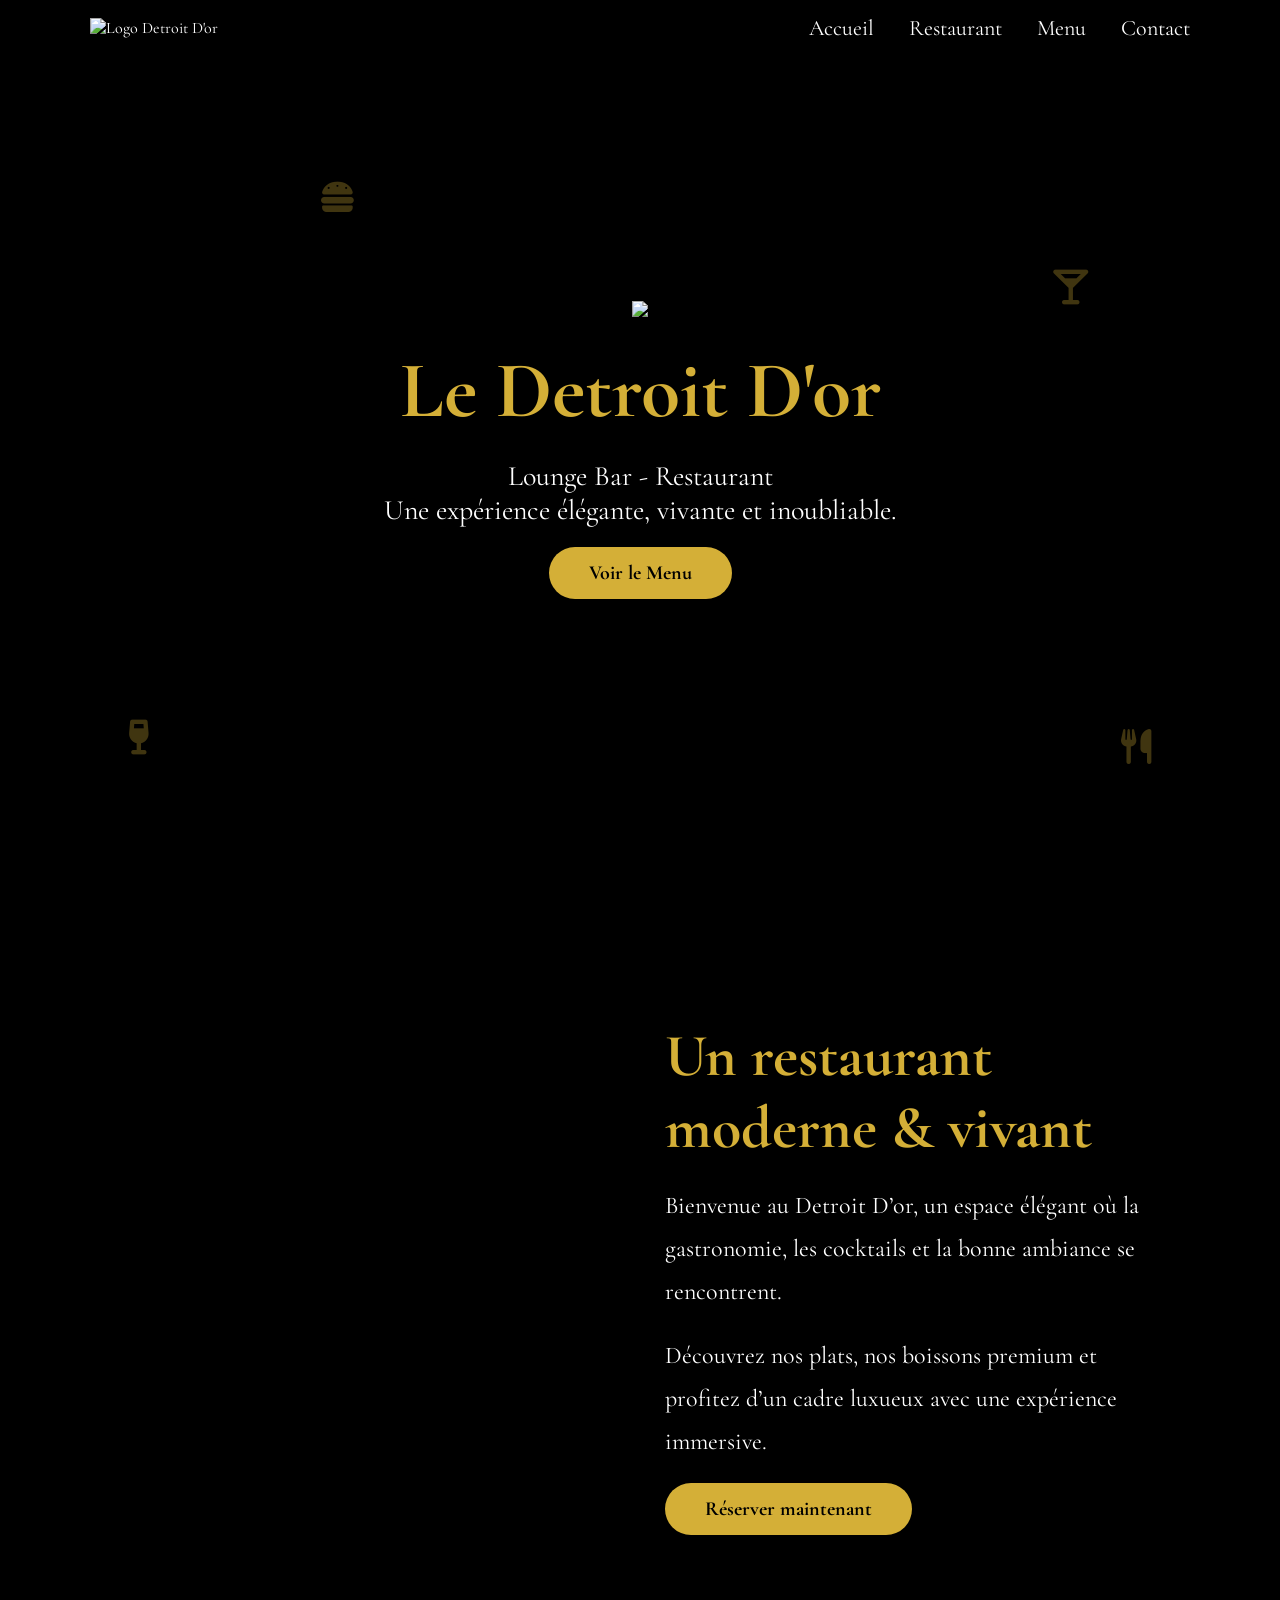
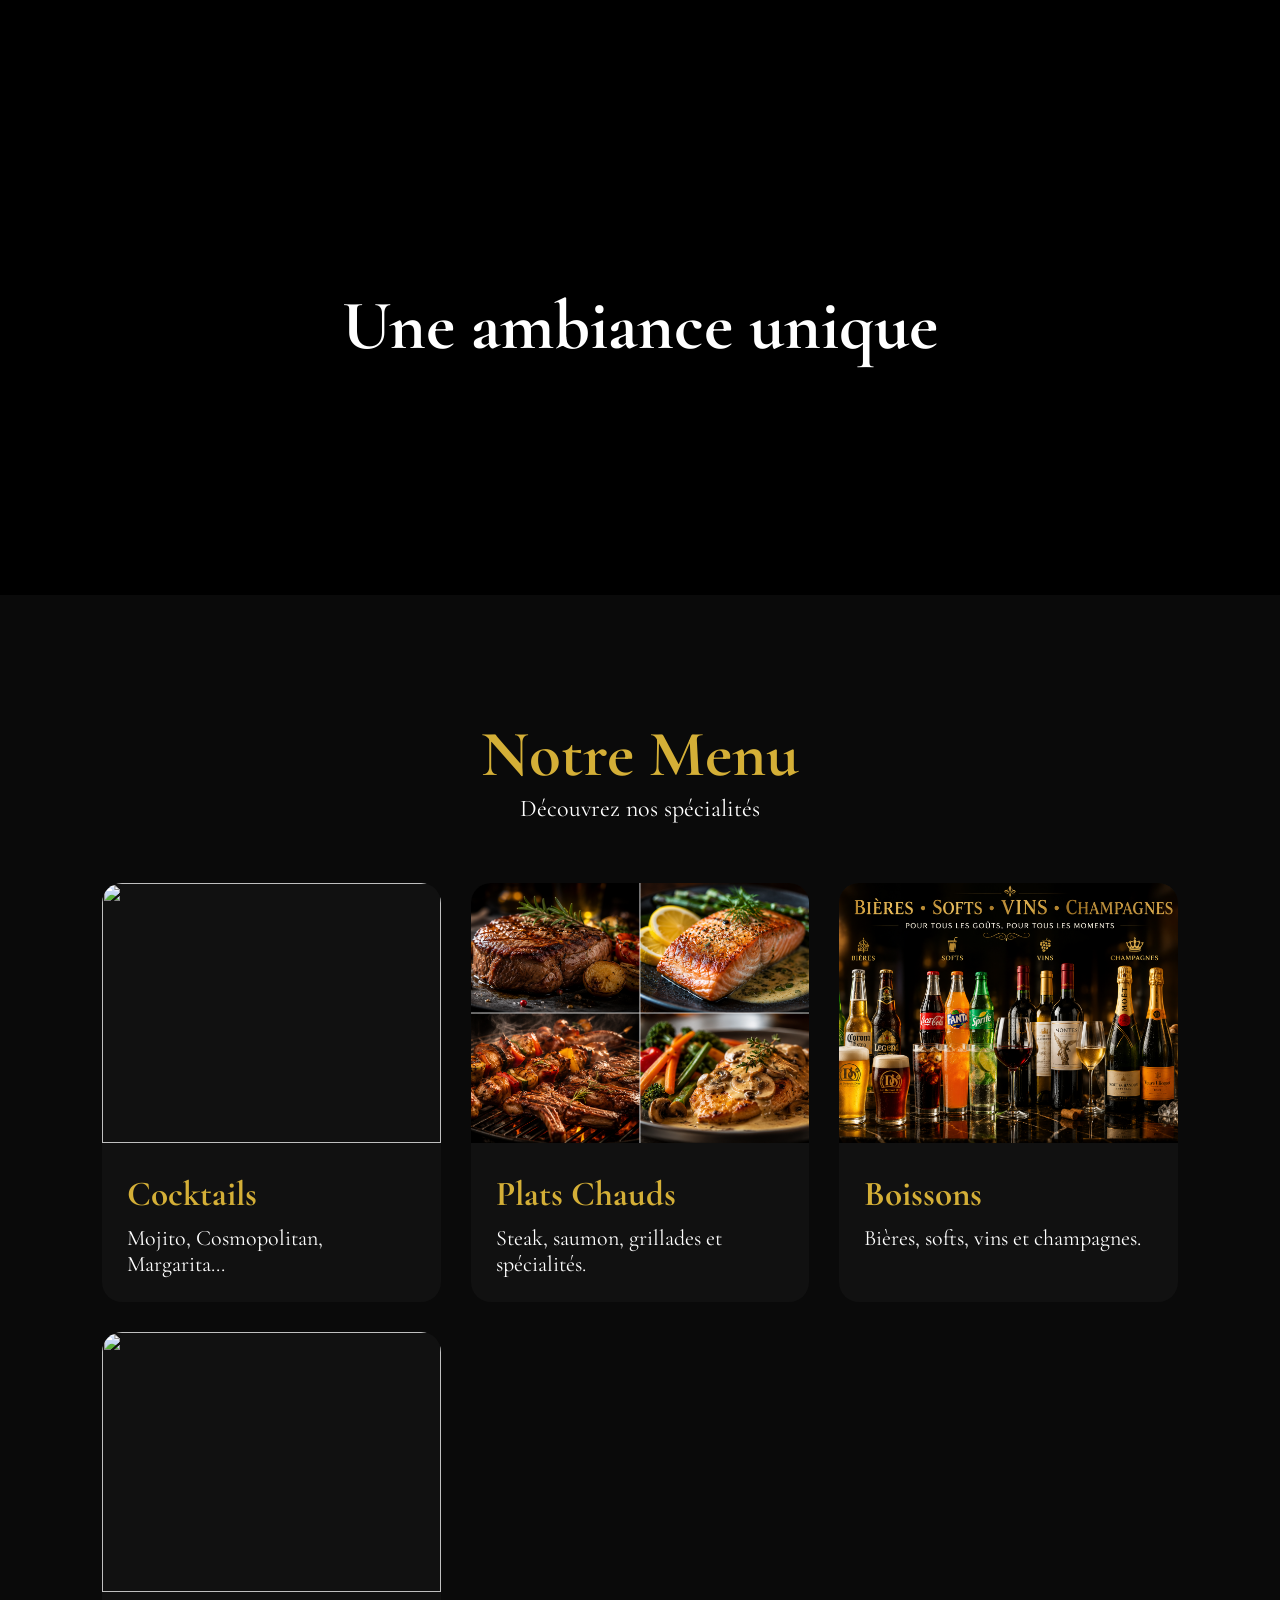
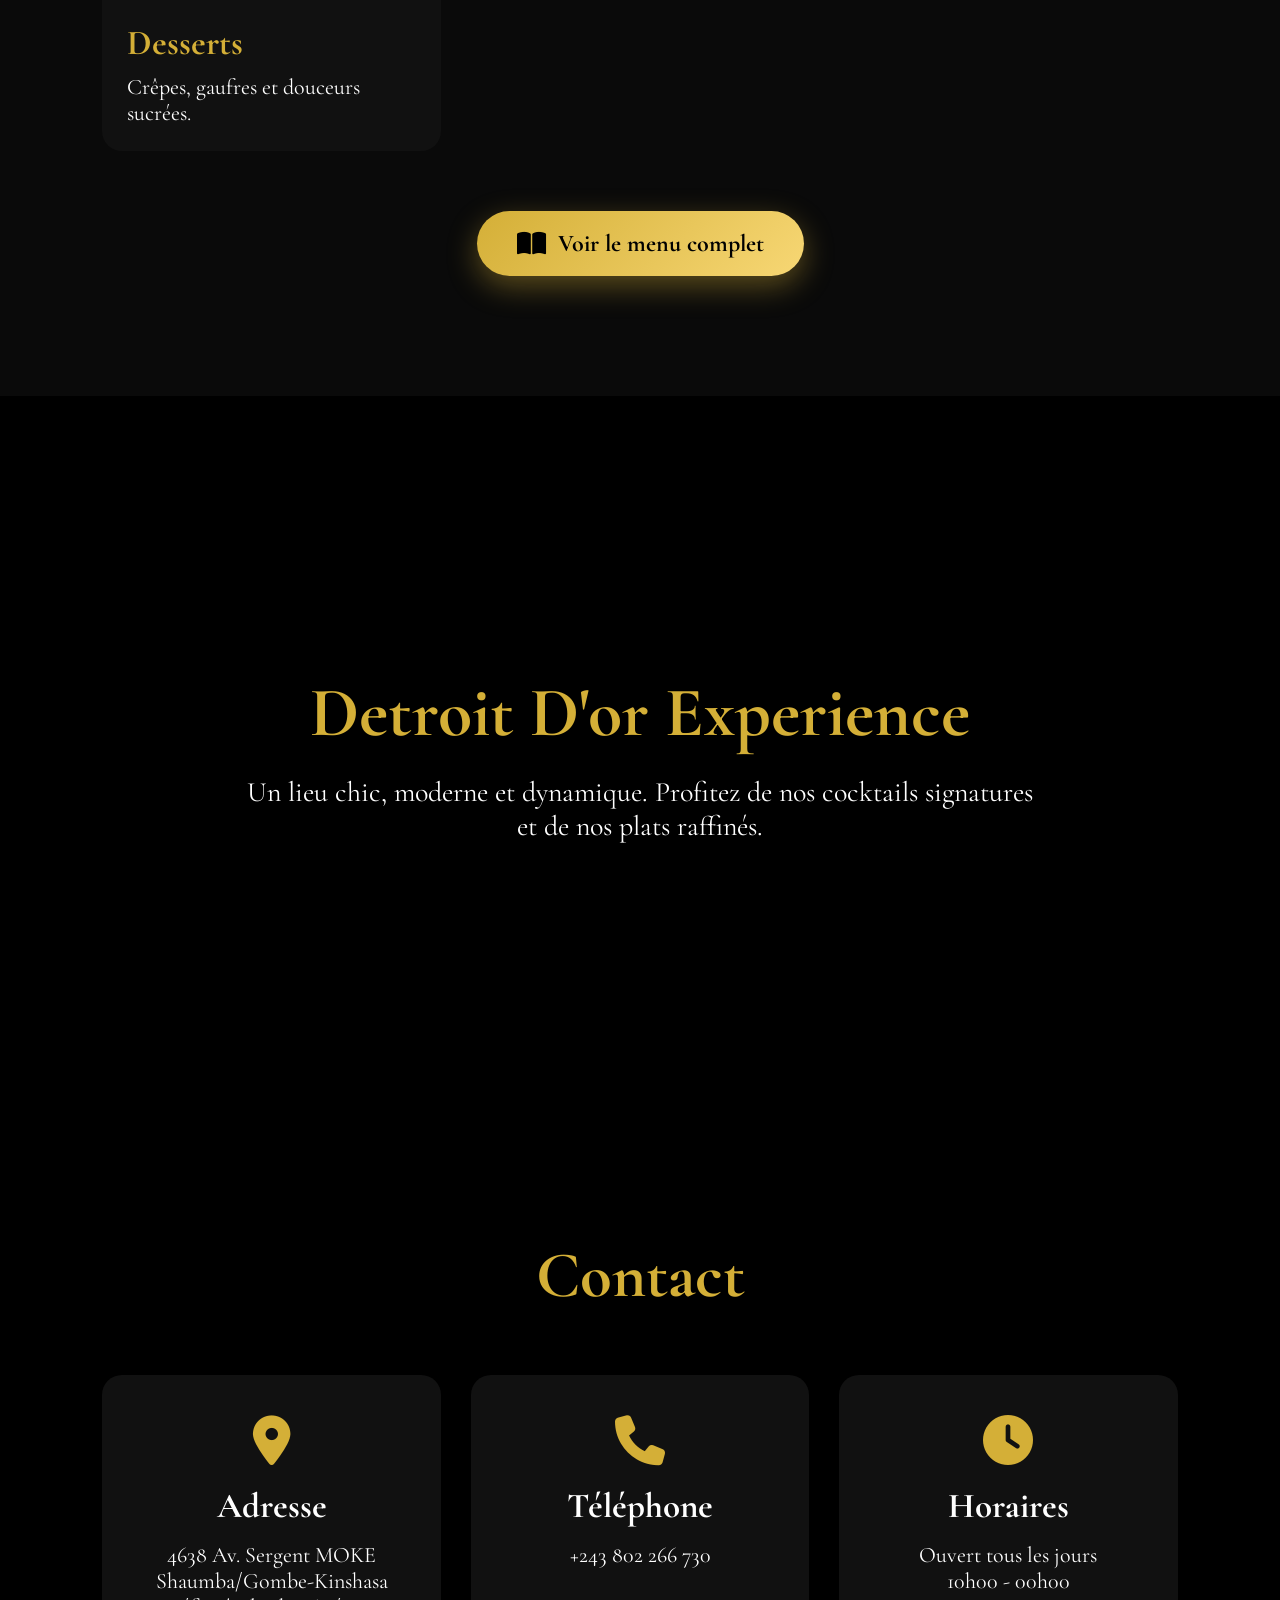
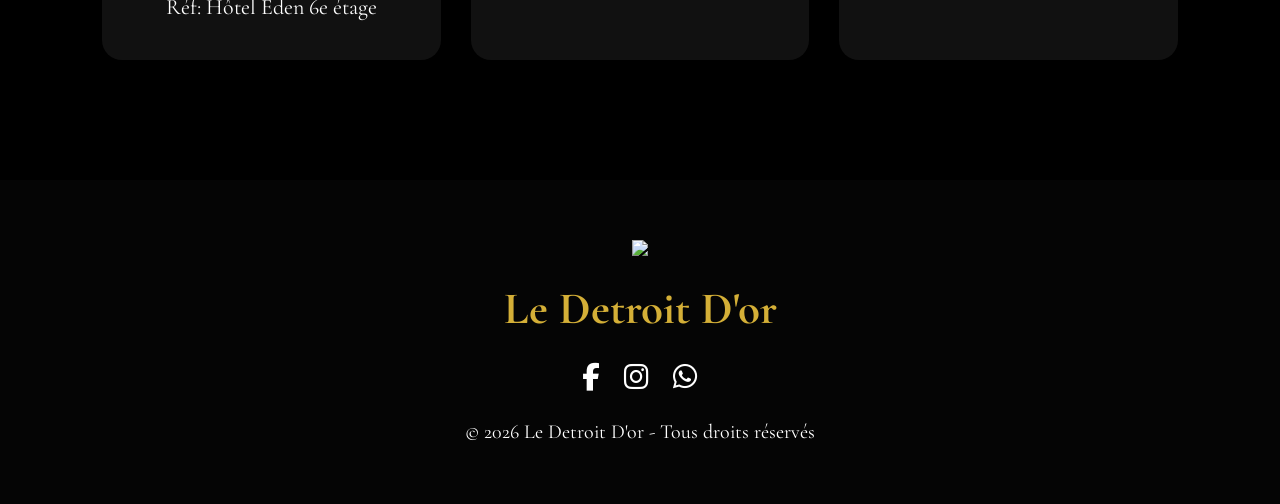
==== site restau 3 int pt/index.html @ ee85e013 "Add files via upload" ====
<!-- ========================= -->
<!-- FILE : index.html -->
<!-- ========================= -->
<!DOCTYPE html>
<html lang="fr">
<head>
  <meta charset="UTF-8" />
  <meta name="viewport" content="width=device-width, initial-scale=1.0"/>
  <title>Le Detroit D'or</title>

  <link rel="stylesheet" href="style.css"/>

  <!-- ICON -->
  <link rel="stylesheet"
    href="https://cdnjs.cloudflare.com/ajax/libs/font-awesome/6.5.2/css/all.min.css"/>

  <!-- AOS Animation -->
  <link href="https://unpkg.com/aos@2.3.4/dist/aos.css" rel="stylesheet">

</head>
<body>

  <!-- ================= NAVBAR ================= -->
  <header class="navbar">
    <div class="logo">
      <img src="logo.png" alt="Logo Detroit D'or">
    </div>

    <nav>
      <ul id="menu">
        <li><a href="#home">Accueil</a></li>
        <li><a href="#about">Restaurant</a></li>
        <li><a href="#menu-section">Menu</a></li>
        <li><a href="#contact">Contact</a></li>
      </ul>

      <div class="menu-toggle" id="menu-toggle">
        <i class="fa-solid fa-bars"></i>
      </div>
    </nav>
  </header>

  <!-- ================= HERO ================= -->
  <section class="hero" id="home">

    <div class="overlay"></div>

    <div class="hero-content" data-aos="zoom-in">
      <img src="logo.png" class="hero-logo">

      <h1>Le Detroit D'or</h1>

      <p>
        Lounge Bar - Restaurant <br>
        Une expérience élégante, vivante et inoubliable.
      </p>

      <a href="#menu-section" class="btn">
        Voir le Menu
      </a>
    </div>

    <!-- Floating Animation -->
    <div class="floating-icons">
      <i class="fa-solid fa-wine-glass"></i>
      <i class="fa-solid fa-burger"></i>
      <i class="fa-solid fa-martini-glass"></i>
      <i class="fa-solid fa-utensils"></i>
    </div>

  </section>

  <!-- ================= ABOUT ================= -->
  <section class="about" id="about">

    <div class="about-image" data-aos="fade-right">
      <img src="https://images.unsplash.com/photo-1517248135467-4c7edcad34c4?q=80&w=1200&auto=format&fit=crop" alt="">
    </div>

    <div class="about-text" data-aos="fade-left">
      <h2>Un restaurant moderne & vivant</h2>

      <p>
        Bienvenue au Detroit D’or, un espace élégant où la gastronomie,
        les cocktails et la bonne ambiance se rencontrent.
      </p>

      <p>
        Découvrez nos plats, nos boissons premium
        et profitez d’un cadre luxueux avec une expérience immersive.
      </p>

      <a href="#contact" class="btn">
        Réserver maintenant
      </a>
    </div>

  </section>

  <!-- ================= PARALLAX ================= -->
  <section class="parallax">
    <div class="parallax-content" data-aos="zoom-in">
      <h2>Une ambiance unique</h2>
    </div>
  </section>

  <!-- ================= MENU ================= -->
  <section class="menu-section" id="menu-section">

    <div class="title" data-aos="fade-up">
      <h2>Notre Menu</h2>
      <p>Découvrez nos spécialités</p>
    </div>

    <div class="menu-grid">

      <!-- CARD -->
      <div class="menu-card" data-aos="fade-up">
        <img src="https://images.unsplash.com/photo-1514362545857-3bc16c4c7d1b?q=80&w=1200&auto=format&fit=crop">
        <div class="menu-content">
          <h3>Cocktails</h3>
          <p>Mojito, Cosmopolitan, Margarita...</p>
        </div>
      </div>

      <!-- CARD -->
      <div class="menu-card" data-aos="fade-up" data-aos-delay="100">
        <img src="bk01.png">
        <div class="menu-content">
          <h3>Plats Chauds</h3>
          <p>Steak, saumon, grillades et spécialités.</p>
        </div>
      </div>

      <!-- CARD -->
      <div class="menu-card" data-aos="fade-up" data-aos-delay="200">
        <img src="is02.png">
        <div class="menu-content">
          <h3>Boissons</h3>
          <p>Bières, softs, vins et champagnes.</p>
        </div>
      </div>

      <!-- CARD -->
      <div class="menu-card" data-aos="fade-up" data-aos-delay="300">
        <img src="https://images.unsplash.com/photo-1504674900247-0877df9cc836?q=80&w=1200&auto=format&fit=crop">
        <div class="menu-content">
          <h3>Desserts</h3>
          <p>Crêpes, gaufres et douceurs sucrées.</p>
        </div>
      </div>

    </div>
    <!-- BOUTON MENU PDF -->
    <div class="full-menu-btn" data-aos="zoom-in">

    <a href="Menu Detroit D'or.pdf" target="_blank" class="btn-menu-pdf">
        <i class="fa-solid fa-book-open"></i>
        Voir le menu complet
    </a>

    </div>
  </section>

  <!-- ================= SPECIAL SECTION ================= -->
  <section class="special-section">

    <div class="special-overlay"></div>

    <div class="special-content" data-aos="zoom-in">

      <h2>Detroit D'or Experience</h2>

      <p>
        Un lieu chic, moderne et dynamique.
        Profitez de nos cocktails signatures et de nos plats raffinés.
      </p>

    </div>

  </section>

  <!-- ================= CONTACT ================= -->
  <section class="contact" id="contact">

    <div class="title" data-aos="fade-up">
      <h2>Contact</h2>
    </div>

    <div class="contact-container">

      <div class="contact-box" data-aos="fade-right">
        <i class="fa-solid fa-location-dot"></i>

        <h3>Adresse</h3>

        <p>
          4638 Av. Sergent MOKE <br>
          Shaumba/Gombe-Kinshasa <br>
          Réf: Hôtel Eden 6e étage
        </p>
      </div>

      <div class="contact-box" data-aos="fade-up">
        <i class="fa-solid fa-phone"></i>

        <h3>Téléphone</h3>

        <p>+243 802 266 730</p>
      </div>

      <div class="contact-box" data-aos="fade-left">
        <i class="fa-solid fa-clock"></i>

        <h3>Horaires</h3>

        <p>
          Ouvert tous les jours <br>
          10h00 - 00h00
        </p>
      </div>

    </div>

  </section>

  <!-- ================= FOOTER ================= -->
  <footer>

    <img src="logo.png" class="footer-logo">

    <h3>Le Detroit D'or</h3>

    <div class="socials">
      <a href="#"><i class="fa-brands fa-facebook-f"></i></a>
      <a href="#"><i class="fa-brands fa-instagram"></i></a>
      <a href="#"><i class="fa-brands fa-whatsapp"></i></a>
    </div>

    <p>
      © 2026 Le Detroit D'or - Tous droits réservés
    </p>

  </footer>

  <!-- SCRIPT -->
  <script src="script.js"></script>

  <!-- AOS -->
  <script src="https://unpkg.com/aos@2.3.4/dist/aos.js"></script>

  <script>
    AOS.init({
      duration: 1200,
      once: false
    });
  </script>

</body>
</html>
---- site restau 3 int pt/style.css ----
/* ========================= */
/* FILE : style.css */
/* ========================= */

@import url('https://fonts.googleapis.com/css2?family=Cormorant+Garamond:wght@300;400;500;600;700&display=swap');

*{
  margin:0;
  padding:0;
  box-sizing:border-box;
  scroll-behavior:smooth;
}

body{
  font-family:'Cormorant Garamond', serif;
  background:#000;
  color:white;
  overflow-x:hidden;
}

/* ================= NAVBAR ================= */

.navbar{
  position:fixed;
  width:100%;
  top:0;
  left:0;
  padding:15px 7%;
  display:flex;
  justify-content:space-between;
  align-items:center;
  z-index:1000;
  backdrop-filter:blur(10px);
  background:rgba(0,0,0,0.4);
}

.logo img{
  width:90px;
}

nav ul{
  display:flex;
  gap:35px;
  list-style:none;
}

nav ul li a{
  color:white;
  text-decoration:none;
  font-size:22px;
  transition:0.4s;
}

nav ul li a:hover{
  color:#d4af37;
}

.menu-toggle{
  display:none;
  font-size:28px;
  cursor:pointer;
}

/* ================= HERO ================= */

.hero{
  width:100%;
  height:100vh;
  background:url('https://images.unsplash.com/photo-1514933651103-005eec06c04b?q=80&w=1800&auto=format&fit=crop') center/cover;
  display:flex;
  justify-content:center;
  align-items:center;
  position:relative;
  overflow:hidden;
}

.overlay{
  position:absolute;
  width:100%;
  height:100%;
  background:rgba(0,0,0,0.65);
}

.hero-content{
  position:relative;
  z-index:2;
  text-align:center;
  padding:20px;
}

.hero-logo{
  width:180px;
  margin-bottom:20px;
  animation:float 4s ease-in-out infinite;
}

.hero h1{
  font-size:80px;
  color:#d4af37;
}

.hero p{
  font-size:28px;
  margin:20px 0;
}

.btn{
  display:inline-block;
  padding:14px 40px;
  background:#d4af37;
  color:black;
  text-decoration:none;
  font-weight:bold;
  border-radius:50px;
  transition:0.5s;
  font-size:20px;
}

.btn:hover{
  transform:scale(1.1);
  background:white;
}

/* Floating icons */

.floating-icons i{
  position:absolute;
  color:#d4af37;
  opacity:0.3;
  font-size:35px;
  animation:floatIcons 12s linear infinite;
}

.floating-icons i:nth-child(1){
  left:10%;
  top:80%;
}

.floating-icons i:nth-child(2){
  left:25%;
  top:20%;
}

.floating-icons i:nth-child(3){
  right:15%;
  top:30%;
}

.floating-icons i:nth-child(4){
  right:10%;
  bottom:15%;
}

/* ================= ABOUT ================= */

.about{
  padding:120px 8%;
  display:grid;
  grid-template-columns:1fr 1fr;
  gap:50px;
  align-items:center;
}

.about img{
  width:100%;
  border-radius:20px;
  transition:0.5s;
}

.about img:hover{
  transform:scale(1.05);
}

.about-text h2{
  font-size:60px;
  color:#d4af37;
  margin-bottom:20px;
}

.about-text p{
  font-size:24px;
  line-height:1.8;
  margin-bottom:20px;
}

/* ================= PARALLAX ================= */

.parallax{
  height:60vh;
  background:url('https://images.unsplash.com/photo-1559339352-11d035aa65de?q=80&w=1800&auto=format&fit=crop') center/cover fixed;
  position:relative;
  display:flex;
  align-items:center;
  justify-content:center;
}

.parallax::before{
  content:'';
  position:absolute;
  width:100%;
  height:100%;
  background:rgba(0,0,0,0.6);
}

.parallax-content{
  position:relative;
  z-index:2;
}

.parallax-content h2{
  font-size:70px;
  color:#fff;
}

/* ================= MENU ================= */

.menu-section{
  padding:120px 8%;
  background:#0a0a0a;
}

.title{
  text-align:center;
  margin-bottom:60px;
}

.title h2{
  font-size:65px;
  color:#d4af37;
}

.title p{
  font-size:24px;
}

.menu-grid{
  display:grid;
  grid-template-columns:repeat(auto-fit,minmax(280px,1fr));
  gap:30px;
}

.menu-card{
  background:#111;
  border-radius:20px;
  overflow:hidden;
  transition:0.5s;
  position:relative;
}

.menu-card:hover{
  transform:translateY(-15px);
}

.menu-card img{
  width:100%;
  height:260px;
  object-fit:cover;
  transition:0.5s;
}

.menu-card:hover img{
  transform:scale(1.1);
}

.menu-content{
  padding:25px;
}

.menu-content h3{
  color:#d4af37;
  font-size:35px;
}

.menu-content p{
  font-size:22px;
  margin-top:10px;
}

/* ================= SPECIAL ================= */

.special-section{
  height:80vh;
  background:url('https://images.unsplash.com/photo-1414235077428-338989a2e8c0?q=80&w=1800&auto=format&fit=crop') center/cover;
  position:relative;
  display:flex;
  justify-content:center;
  align-items:center;
  overflow:hidden;
}

.special-overlay{
  position:absolute;
  width:100%;
  height:100%;
  background:rgba(0,0,0,0.7);
}

.special-content{
  position:relative;
  z-index:2;
  text-align:center;
  max-width:800px;
}

.special-content h2{
  font-size:70px;
  color:#d4af37;
}

.special-content p{
  font-size:28px;
  margin-top:20px;
}

/* ================= CONTACT ================= */

.contact{
  padding:120px 8%;
}

.contact-container{
  display:grid;
  grid-template-columns:repeat(auto-fit,minmax(250px,1fr));
  gap:30px;
}

.contact-box{
  background:#111;
  padding:40px;
  text-align:center;
  border-radius:20px;
  transition:0.5s;
}

.contact-box:hover{
  transform:translateY(-10px);
  background:#1b1b1b;
}

.contact-box i{
  font-size:50px;
  color:#d4af37;
  margin-bottom:20px;
}

.contact-box h3{
  font-size:35px;
  margin-bottom:15px;
}

.contact-box p{
  font-size:22px;
}

/* ================= FOOTER ================= */

footer{
  background:#050505;
  text-align:center;
  padding:60px 20px;
}

.footer-logo{
  width:130px;
  margin-bottom:20px;
}

footer h3{
  font-size:45px;
  color:#d4af37;
}

.socials{
  margin:25px 0;
}

.socials a{
  color:white;
  margin:0 10px;
  font-size:28px;
  transition:0.4s;
}

.socials a:hover{
  color:#d4af37;
}

footer p{
  font-size:20px;
}

/* ================= ANIMATION ================= */

@keyframes float{
  0%{
    transform:translateY(0px);
  }
  50%{
    transform:translateY(-15px);
  }
  100%{
    transform:translateY(0px);
  }
}

@keyframes floatIcons{
  0%{
    transform:translateY(0px) rotate(0deg);
  }

  50%{
    transform:translateY(-20px) rotate(10deg);
  }

  100%{
    transform:translateY(0px) rotate(0deg);
  }
}

/* ================= RESPONSIVE ================= */

@media(max-width:900px){

  .hero h1{
    font-size:55px;
  }

  .hero p{
    font-size:22px;
  }

  .about{
    grid-template-columns:1fr;
  }

  .about-text h2{
    font-size:45px;
  }

  nav ul{
    position:absolute;
    top:90px;
    right:-100%;
    background:#000;
    width:250px;
    flex-direction:column;
    padding:30px;
    transition:0.5s;
  }

  nav ul.active{
    right:0;
  }

  .menu-toggle{
    display:block;
  }
}

@media(max-width:600px){

  .hero h1{
    font-size:40px;
  }

  .title h2{
    font-size:45px;
  }

  .about-text p,
  .menu-content p,
  .contact-box p{
    font-size:18px;
  }

}

/* ================= MENU PDF BUTTON ================= */

.full-menu-btn{
  text-align:center;
  margin-top:60px;
}

.btn-menu-pdf{
  display:inline-flex;
  align-items:center;
  gap:12px;
  padding:18px 40px;
  background:linear-gradient(135deg,#d4af37,#f7d774);
  color:#000;
  text-decoration:none;
  border-radius:60px;
  font-size:24px;
  font-weight:bold;
  transition:0.5s;
  box-shadow:0 10px 30px rgba(212,175,55,0.4);
}

.btn-menu-pdf:hover{
  transform:translateY(-8px) scale(1.05);
  box-shadow:0 15px 40px rgba(212,175,55,0.6);
}

.btn-menu-pdf i{
  font-size:26px;
}
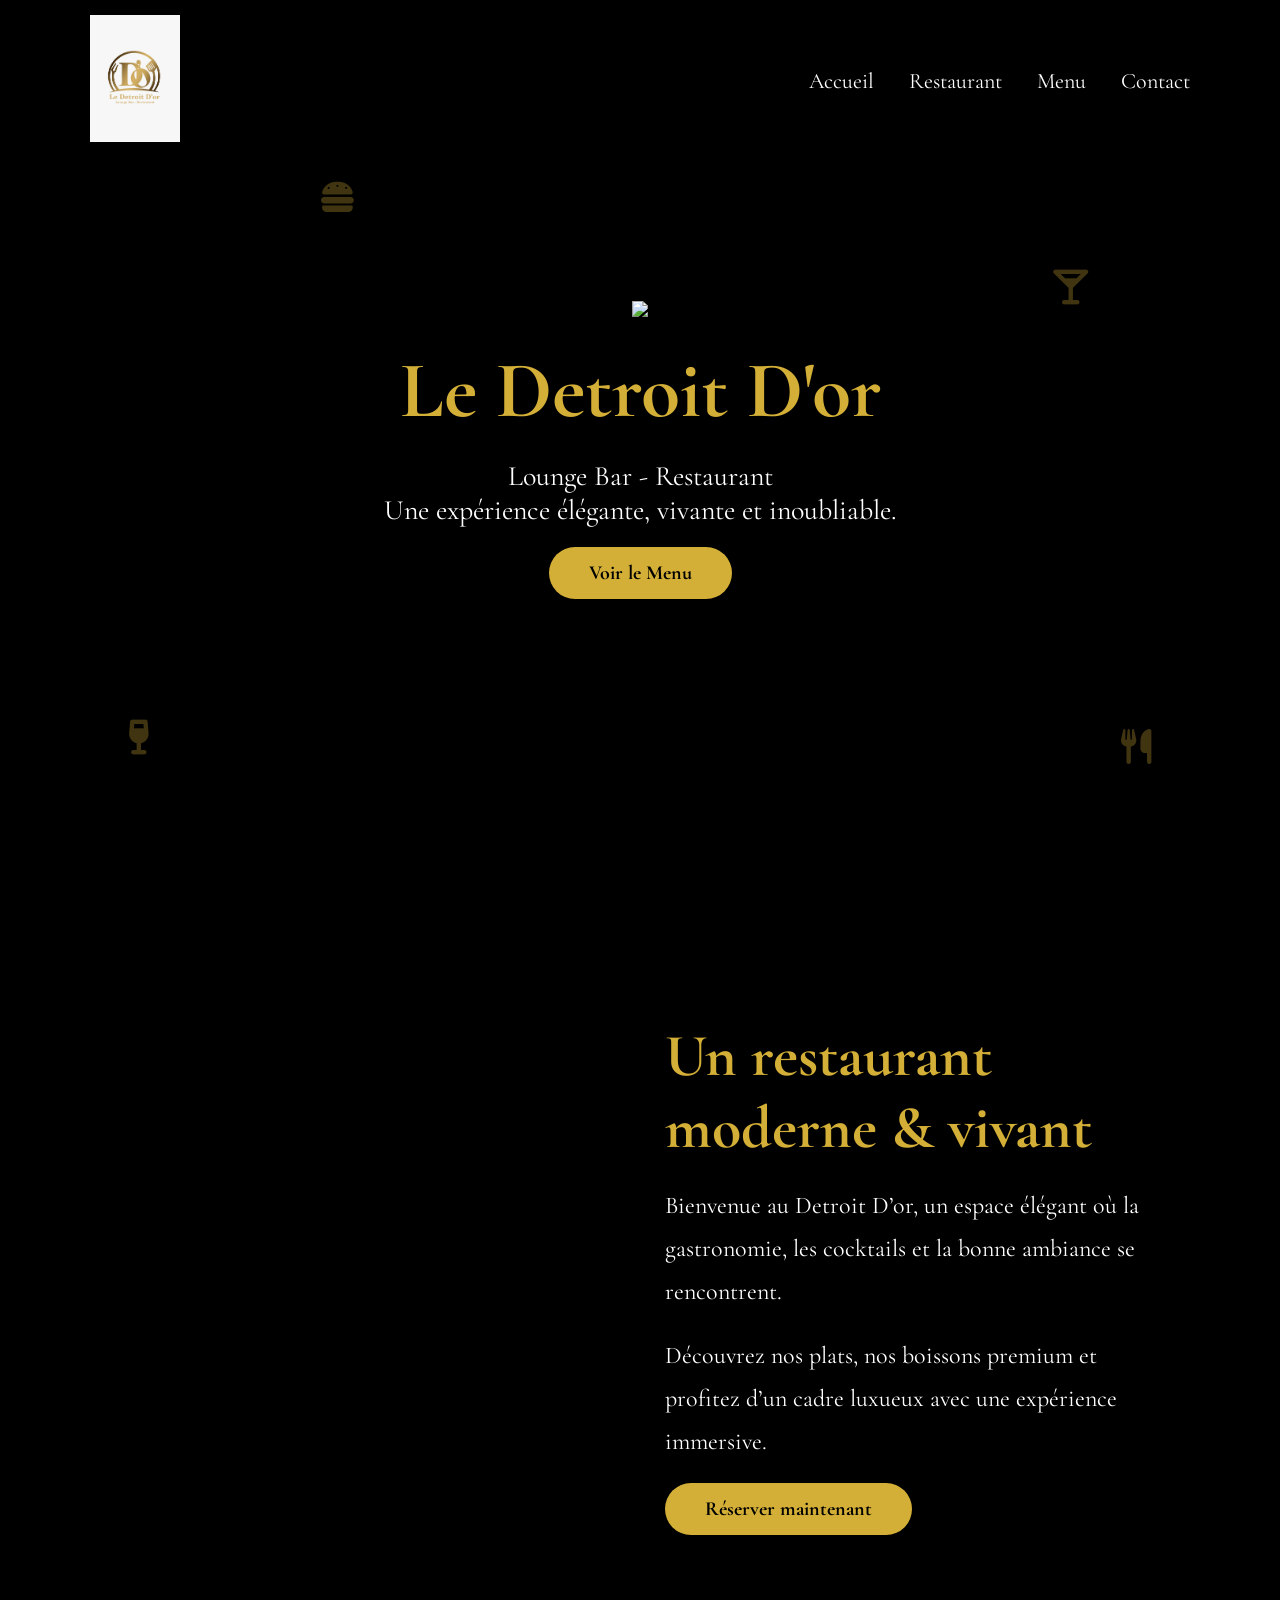
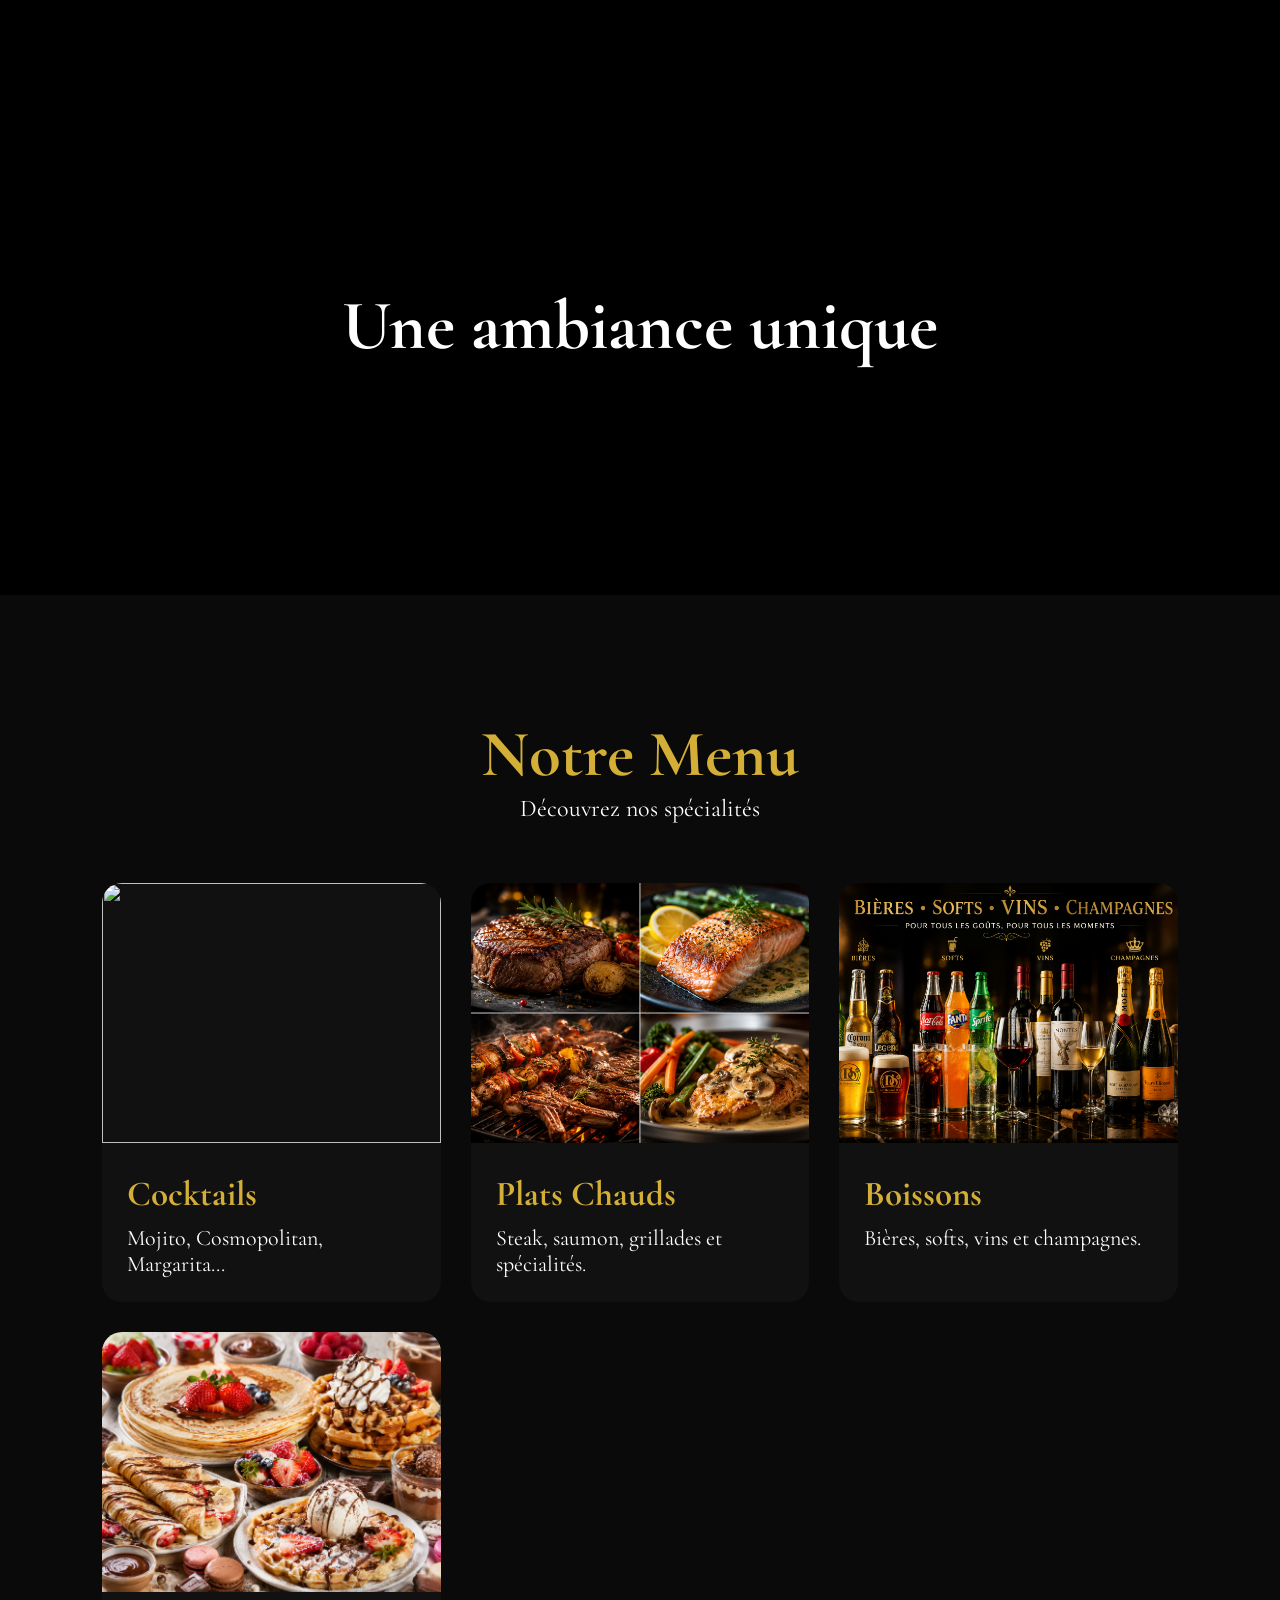
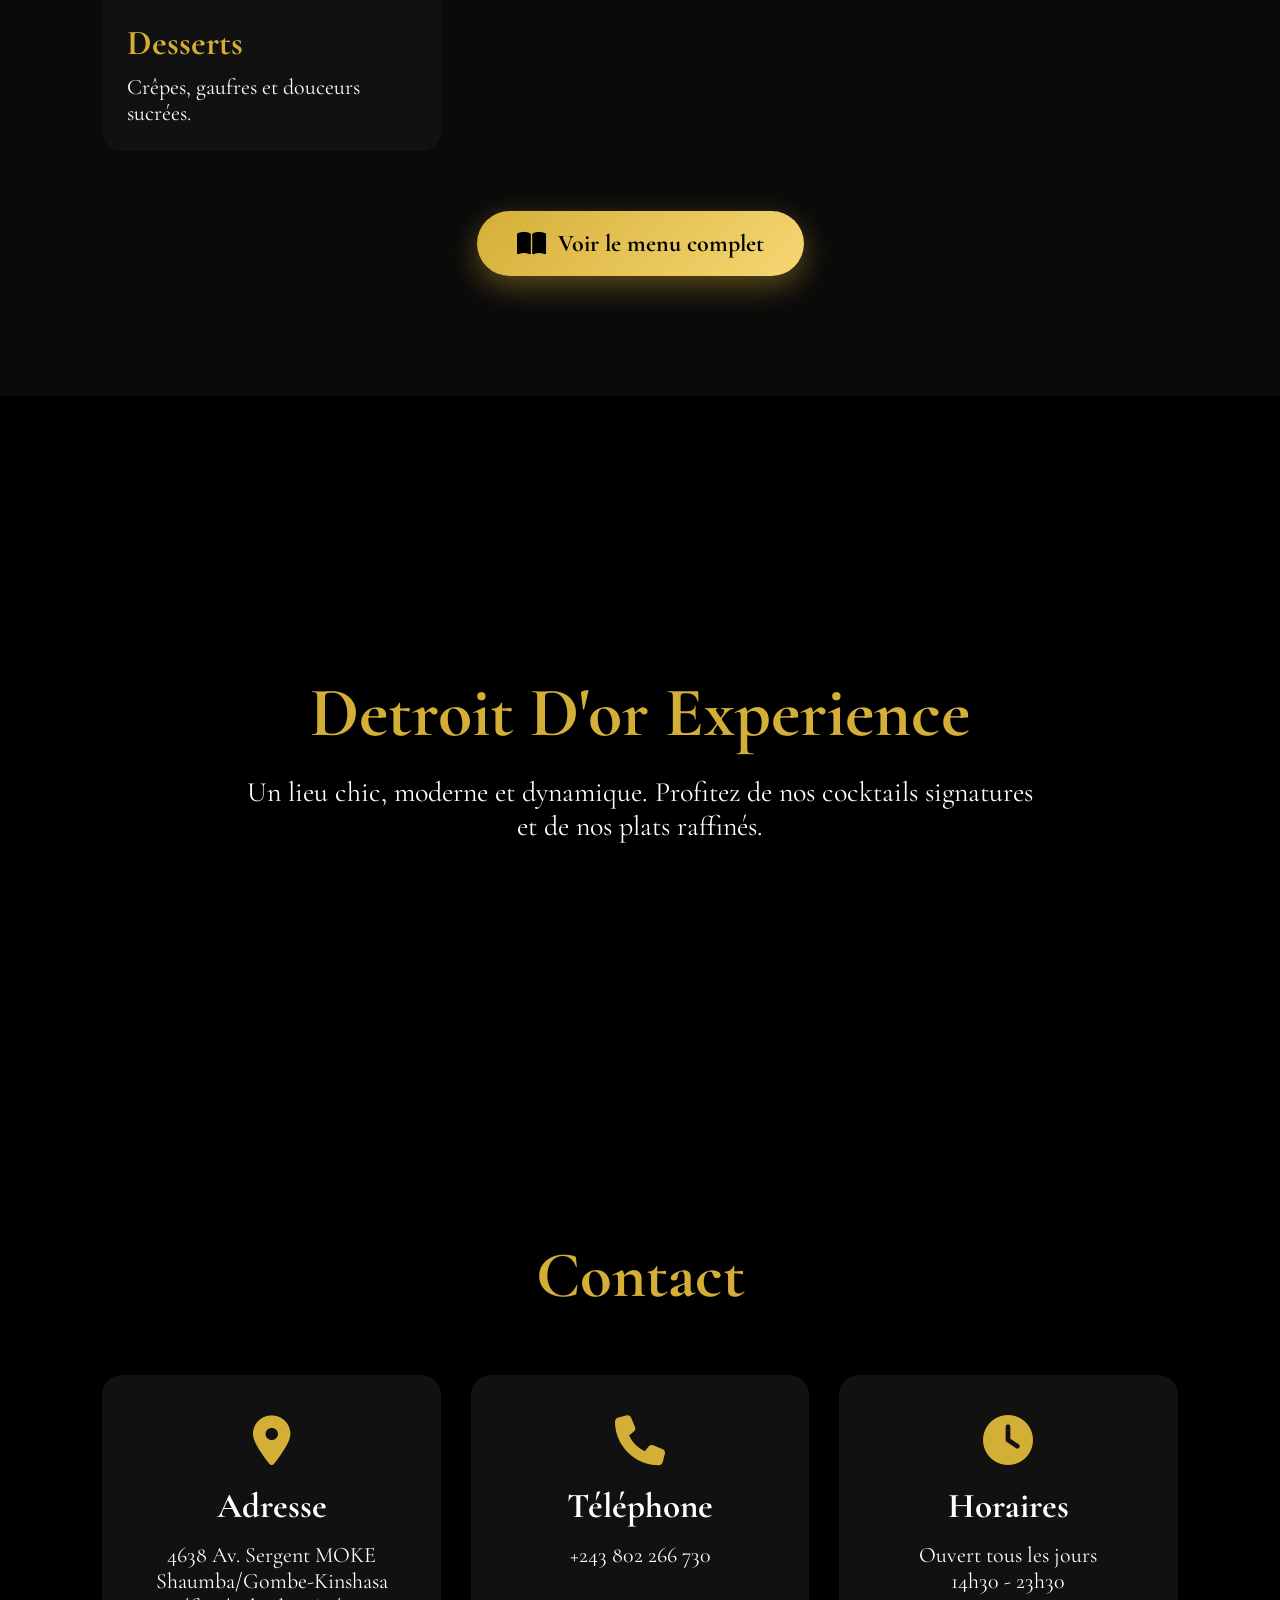
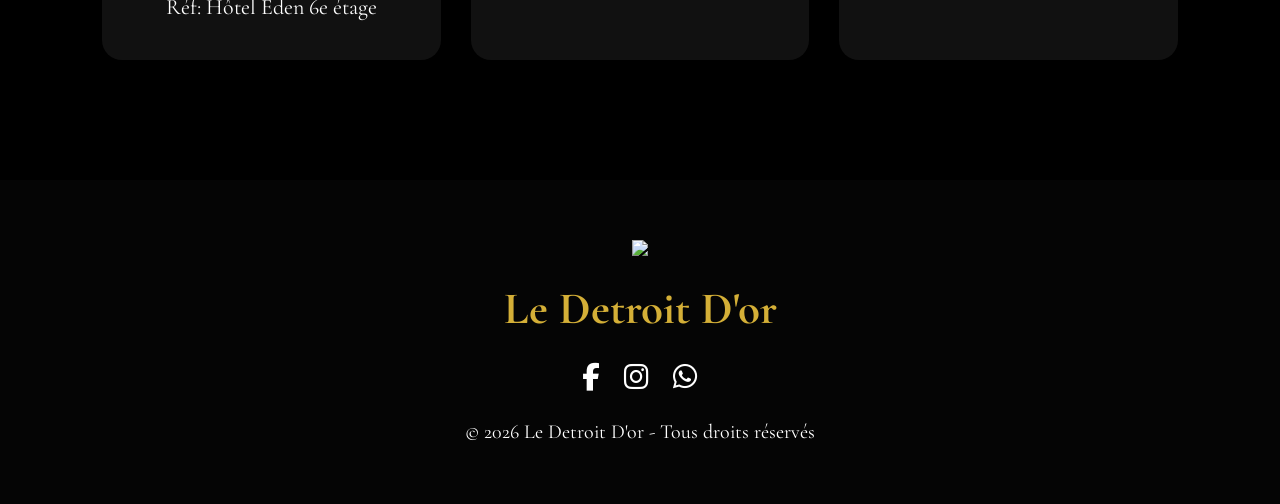
==== commit 7145b30c: "Add files via upload" ====
--- a/site restau 3 int pt/index.html
+++ b/site restau 3 int pt/index.html
@@ -1,6 +1,6 @@
-<!-- ========================= -->
+
 <!-- FILE : index.html -->
-<!-- ========================= -->
+
 <!DOCTYPE html>
 <html lang="fr">
 <head>
@@ -20,10 +20,10 @@
 </head>
 <body>
 
-  <!-- ================= NAVBAR ================= -->
+  <!-- ================= NAVBAR de contenu numero, logo et adresse ================= -->
   <header class="navbar">
     <div class="logo">
-      <img src="logo.png" alt="Logo Detroit D'or">
+      <img src="logo.jpeg" alt="Logo Detroit D'or">
     </div>
 
     <nav>
@@ -143,7 +143,7 @@
 
       <!-- CARD -->
       <div class="menu-card" data-aos="fade-up" data-aos-delay="300">
-        <img src="https://images.unsplash.com/photo-1504674900247-0877df9cc836?q=80&w=1200&auto=format&fit=crop">
+        <img src="fg02.png">
         <div class="menu-content">
           <h3>Desserts</h3>
           <p>Crêpes, gaufres et douceurs sucrées.</p>
@@ -216,7 +216,7 @@
 
         <p>
           Ouvert tous les jours <br>
-          10h00 - 00h00
+          14h30 - 23h30
         </p>
       </div>
 
@@ -232,9 +232,9 @@
     <h3>Le Detroit D'or</h3>
 
     <div class="socials">
-      <a href="#"><i class="fa-brands fa-facebook-f"></i></a>
-      <a href="#"><i class="fa-brands fa-instagram"></i></a>
-      <a href="#"><i class="fa-brands fa-whatsapp"></i></a>
+      <a href="https://www.facebook.com/share/1Qjum6bEUs/?mibextid=wwXIfr"><i class="fa-brands fa-facebook-f"></i></a>
+      <a href="https://www.instagram.com/ledetroitdor_officiel?igsh=MW9rcTlqenBobWxhZg%3D%3D&utm_source=qr"><i class="fa-brands fa-instagram"></i></a>
+      <a href="https://www.fa-whatsapp+243802266730.com"><i class="fa-brands fa-whatsapp"></i></a>
     </div>
 
     <p>
